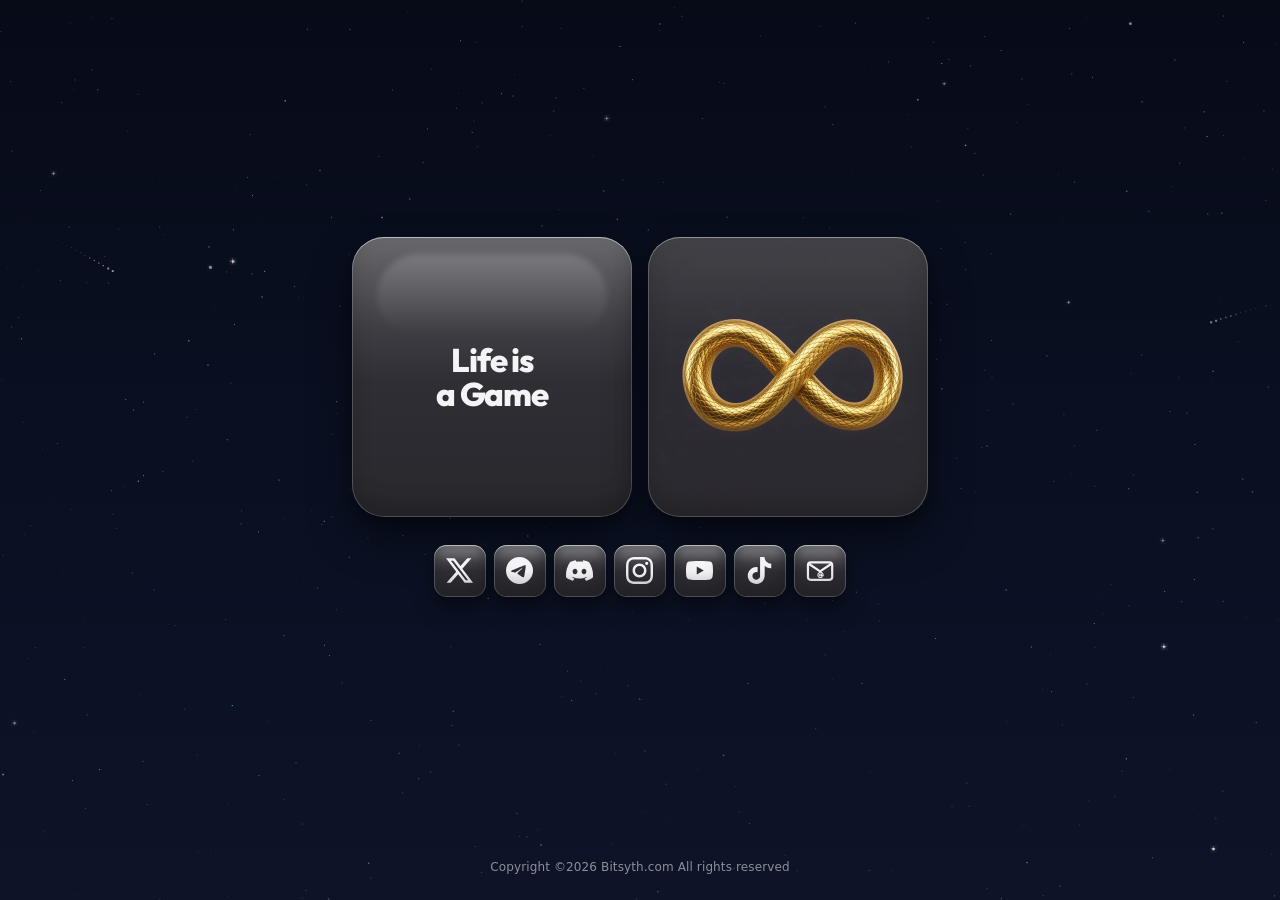
==== index.html @ e936703d "Export from Grok" ====
<!DOCTYPE html>
<html lang="en">
  <head>
    <meta charset="utf-8" />
    <meta name="viewport" content="width=device-width, initial-scale=1" />
    <title>Bitsyth</title>
    <link rel="icon" type="image/png" sizes="32x32" href="[data-uri]" />
    <link rel="icon" href="favicon.ico" sizes="any" />
    <link rel="apple-touch-icon" href="apple-touch-icon.png" />
    <meta name="description" content="Bitsyth — Life is a Game and Eternal Rhythm." />
    <meta name="theme-color" content="#08081a" />
    <link rel="preconnect" href="https://fonts.googleapis.com" />
    <link rel="preconnect" href="https://fonts.gstatic.com" crossorigin />
    <link
      href="https://fonts.googleapis.com/css2?family=Outfit:wght@800&display=swap"
      rel="stylesheet"
    />
    <style>
      :root {
        --bg: #070b18;
        --bg-glow: #10142c;
        --fg: #f4f4f7;
        --muted: #8e8e98;
        --glass: #2f2e34;
        --ring: #d0d0d8;
        --font-sans: -apple-system, BlinkMacSystemFont, "SF Pro Display",
          "SF Pro Text", "Segoe UI", system-ui, sans-serif;
        --font-logo: "Outfit", var(--font-sans);
        --radius-tile: clamp(1.35rem, 4vw, 2rem);
        --size-tile: clamp(9.75rem, 38vw, 17.5rem);
        --space-tile-gap: clamp(0.75rem, 2.5vw, 1rem);
        --text-logo: clamp(1.2rem, 4.4vw, 2.05rem);
        --size-social: clamp(2.75rem, 8.4vw, 3.25rem);
        --radius-social: clamp(0.62rem, 1.9vw, 0.78rem);
        --space-social-gap: 0.5rem;
        --space-stack: clamp(1.25rem, 3.2vw, 1.75rem);
        --ease-out: cubic-bezier(0.23, 1, 0.32, 1);
        --motion-fast: 250ms;
        --motion-quick: 150ms;
      }

      * {
        box-sizing: border-box;
      }

      html {
        -webkit-font-smoothing: antialiased;
        -moz-osx-font-smoothing: grayscale;
        color-scheme: dark;
      }

      html,
      body {
        margin: 0;
        min-height: 100%;
        background: var(--bg);
        color: var(--fg);
        font-family: var(--font-sans);
      }

      .sky {
        position: fixed;
        inset: 0;
        z-index: 0;
        width: 100%;
        height: 100%;
        pointer-events: none;
        image-rendering: auto;
      }

      .stage {
        position: relative;
        z-index: 1;
        min-height: 100svh;
        display: flex;
        flex-direction: column;
        background: transparent;
      }

      main {
        flex: 1;
        display: flex;
        align-items: center;
        justify-content: center;
        padding: 0 1rem;
      }

      .cluster {
        display: flex;
        flex-direction: column;
        align-items: center;
        gap: var(--space-stack);
      }

      .sr-only {
        position: absolute;
        width: 1px;
        height: 1px;
        padding: 0;
        margin: -1px;
        overflow: hidden;
        clip: rect(0, 0, 0, 0);
        white-space: nowrap;
        border: 0;
      }

      .portal-row,
      .social-row {
        display: flex;
        align-items: center;
        justify-content: center;
      }

      .portal-row {
        gap: var(--space-tile-gap);
      }

      .social-row {
        flex-wrap: wrap;
        gap: var(--space-social-gap);
        width: 100%;
      }

      .portal-tile,
      .social-tile {
        position: relative;
        display: grid;
        place-items: center;
        overflow: hidden;
        isolation: isolate;
        background: var(--glass);
        text-decoration: none;
        color: inherit;
        box-shadow:
          0 1px 0 rgb(255 255 255 / 0.22) inset,
          0 22px 44px rgb(0 0 0 / 0.45),
          0 6px 14px rgb(0 0 0 / 0.28);
        transition:
          transform var(--motion-fast) var(--ease-out),
          box-shadow var(--motion-fast) var(--ease-out);
      }

      .portal-tile {
        width: var(--size-tile);
        aspect-ratio: 1;
        border-radius: var(--radius-tile);
      }

      .social-tile {
        width: var(--size-social);
        height: var(--size-social);
        flex: 0 0 var(--size-social);
        border-radius: var(--radius-social);
        box-shadow:
          0 1px 0 rgb(255 255 255 / 0.22) inset,
          0 12px 22px rgb(0 0 0 / 0.4),
          0 3px 8px rgb(0 0 0 / 0.25);
      }

      .portal-tile:hover {
        transform: translateY(-6px);
        box-shadow:
          0 1px 0 rgb(255 255 255 / 0.3) inset,
          0 32px 56px rgb(0 0 0 / 0.55),
          0 10px 18px rgb(0 0 0 / 0.32);
      }

      .social-tile:hover {
        transform: translateY(-3px);
        box-shadow:
          0 1px 0 rgb(255 255 255 / 0.3) inset,
          0 16px 26px rgb(0 0 0 / 0.48),
          0 6px 10px rgb(0 0 0 / 0.28);
      }

      .portal-tile:active {
        transform: translateY(-1px) scale(0.96);
        transition-duration: var(--motion-quick);
      }

      .social-tile:active {
        transform: translateY(0) scale(0.96);
        transition-duration: var(--motion-quick);
      }

      .portal-tile:focus-visible,
      .social-tile:focus-visible {
        outline: 2px solid var(--ring);
        outline-offset: 4px;
      }


      .portal-logo {
        pointer-events: none;
        user-select: none;
        -webkit-user-drag: none;
      }

      .portal-video {
        position: absolute;
        inset: 0;
        z-index: 0;
        width: 100%;
        height: 100%;
        object-fit: contain;
        background: var(--glass);
        filter: blur(0.28px) saturate(1.03);
        transform: translateZ(0);
      }

      .portal-tile:has(.portal-video) .sheen {
        opacity: 0.38;
      }

      .portal-tile:has(.portal-video) .sheen::after {
        opacity: 0.22;
      }

      .portal-mark {
        position: relative;
        z-index: 3;
        display: flex;
        height: 100%;
        flex-direction: column;
        align-items: center;
        justify-content: center;
        padding: 1.15rem 0.85rem;
        font-family: var(--font-logo);
        font-size: var(--text-logo);
        font-weight: 800;
        line-height: 1.05;
        letter-spacing: -0.035em;
        text-align: center;
        text-wrap: balance;
        color: var(--fg);
      }

      .social-tile svg {
        position: relative;
        z-index: 1;
        width: 52%;
        height: 52%;
        fill: var(--fg);
      }

      .social-tile svg.mail-mark {
        width: 58%;
        height: 58%;
        fill: none;
        stroke: var(--fg);
        stroke-width: 1.75;
        stroke-linejoin: round;
        stroke-linecap: round;
      }

      .social-tile .mail-at {
        fill: var(--fg);
        stroke: none;
        font-family: var(--font-logo);
        font-size: 7.2px;
        font-weight: 800;
        letter-spacing: -0.06em;
      }

      .sheen {
        position: absolute;
        inset: 0;
        z-index: 2;
        pointer-events: none;
        background: linear-gradient(
          180deg,
          rgb(255 255 255 / 0.28) 0%,
          rgb(255 255 255 / 0.08) 32%,
          rgb(255 255 255 / 0) 52%,
          rgb(0 0 0 / 0.14) 100%
        );
      }

      .sheen::after {
        content: "";
        position: absolute;
        top: 6%;
        left: 9%;
        right: 9%;
        height: 30%;
        border-radius: 999px;
        background: linear-gradient(
          180deg,
          rgb(255 255 255 / 0.16),
          rgb(255 255 255 / 0)
        );
        filter: blur(3px);
      }

      .rim {
        position: absolute;
        inset: 0;
        z-index: 2;
        pointer-events: none;
        border-radius: inherit;
        box-shadow:
          inset 0 0 0 1px rgb(255 255 255 / 0.2),
          inset 0 1px 0 rgb(255 255 255 / 0.28),
          inset 0 -12px 20px rgb(0 0 0 / 0.18);
      }

      .legal {
        margin: 0;
        padding: 1.5rem 1rem calc(1.5rem + env(safe-area-inset-bottom));
        text-align: center;
        font-size: 0.75rem;
        line-height: 1.5;
        letter-spacing: 0.01em;
        color: var(--muted);
      }

      .legal a {
        color: inherit;
        text-decoration: none;
      }

      .legal a:hover {
        text-decoration: underline;
        text-underline-offset: 2px;
      }

      @media (prefers-reduced-motion: reduce) {
        .portal-tile,
        .portal-tile:hover,
        .portal-tile:active,
        .social-tile,
        .social-tile:hover,
        .social-tile:active {
          transition: none;
          transform: none;
        }
      }
    </style>
  </head>
  <body>
    <canvas id="sky" class="sky" aria-hidden="true"></canvas>
    <div class="stage">
      <main>
        <div class="cluster">
          <h1 class="sr-only">Bitsyth</h1>
          <nav class="portal-row" aria-label="Destinations">
            <a
              class="portal-tile"
              href="https://lifeisagame.com"
              target="_blank"
              rel="noopener noreferrer"
              aria-label="Life is a Game — lifeisagame.com"
            >
              <span class="sheen" aria-hidden="true"></span>
              <span class="rim" aria-hidden="true"></span>
              <span class="portal-mark">
                <span>Life is</span>
                <span>a Game</span>
              </span>
            </a>
            <a
              class="portal-tile"
              href="https://eternalrhythm.com"
              target="_blank"
              rel="noopener noreferrer"
              aria-label="Eternal Rhythm — eternalrhythm.com"
            >
              <span class="sheen" aria-hidden="true"></span>
              <span class="rim" aria-hidden="true"></span>
              <video
                class="portal-logo portal-video"
                src="[data-uri]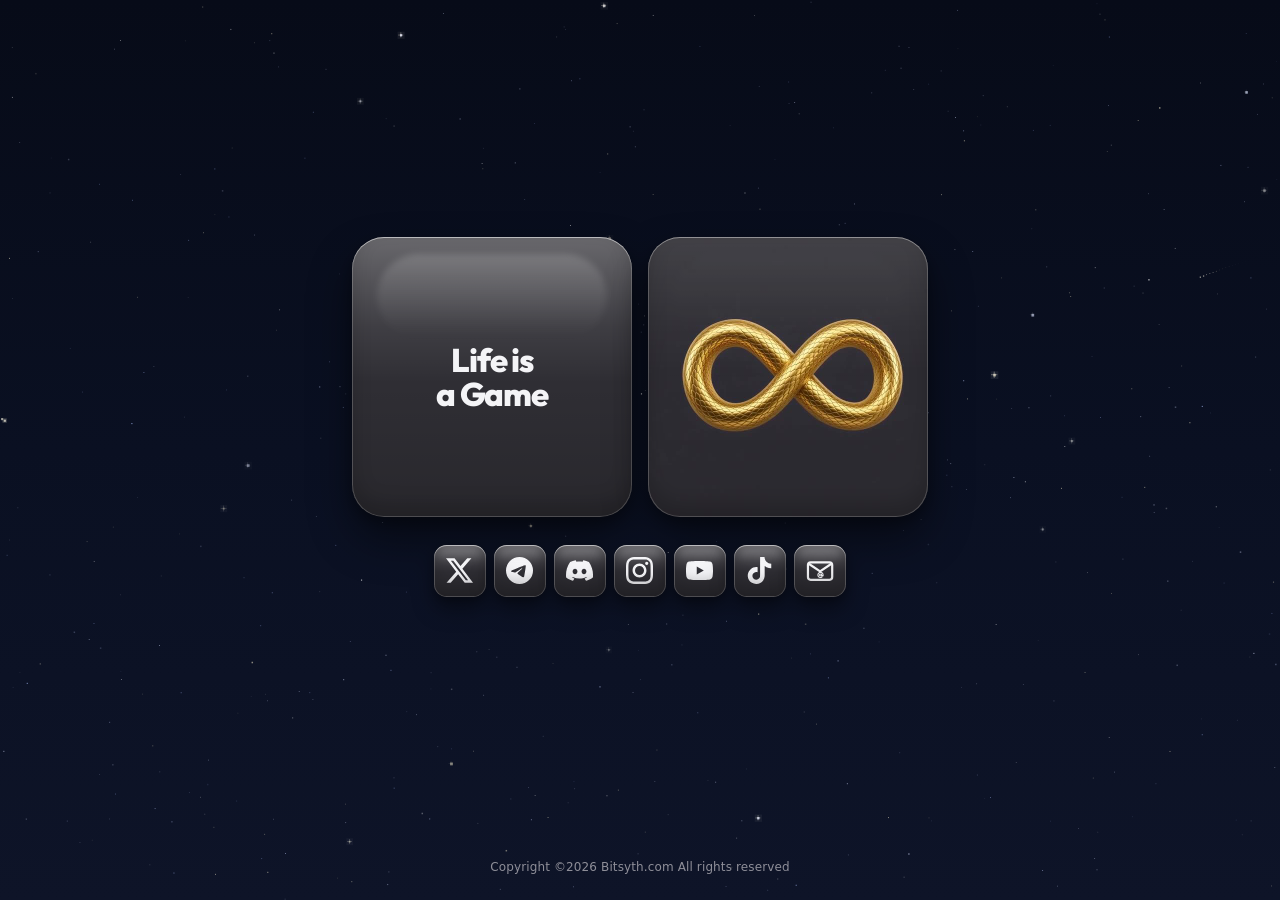
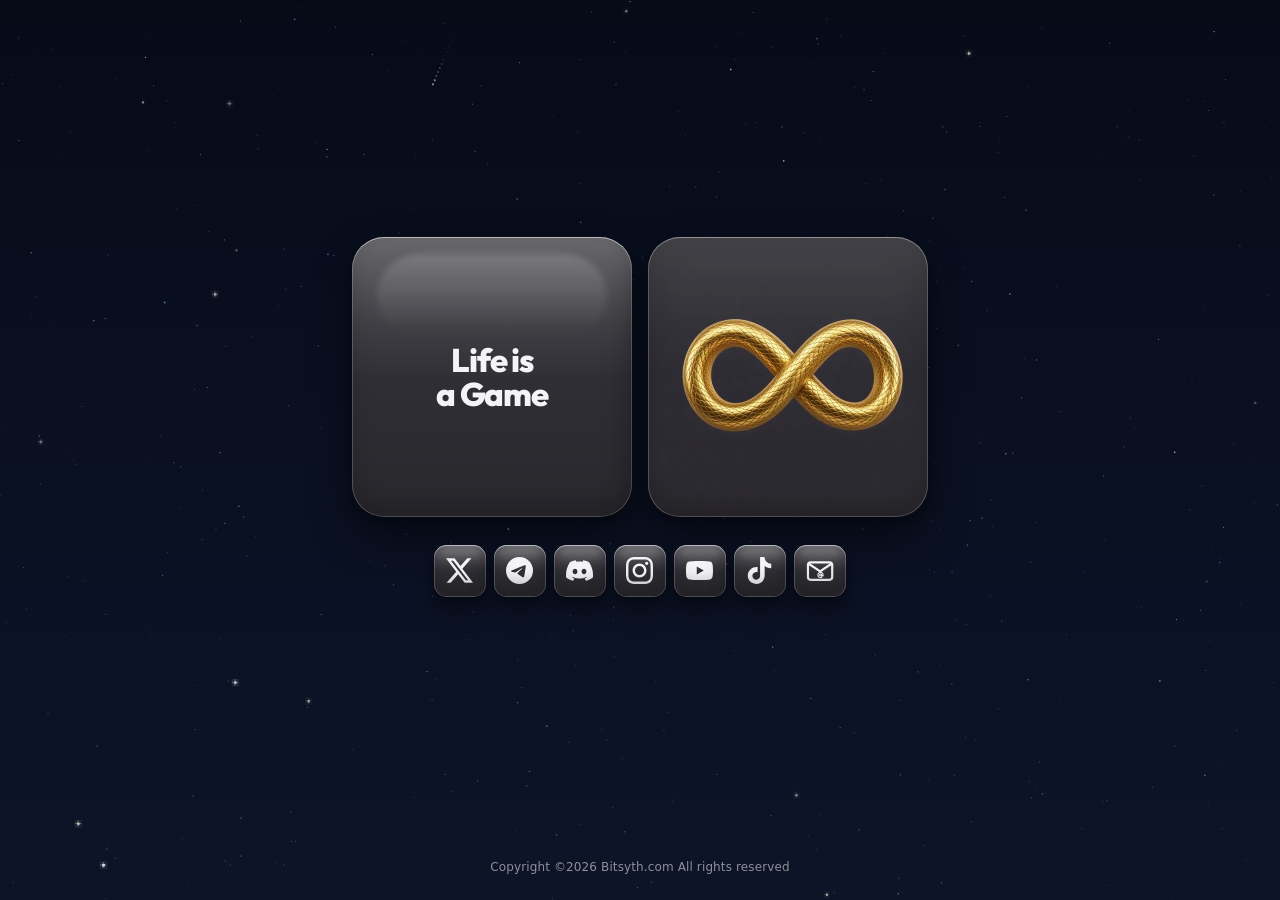
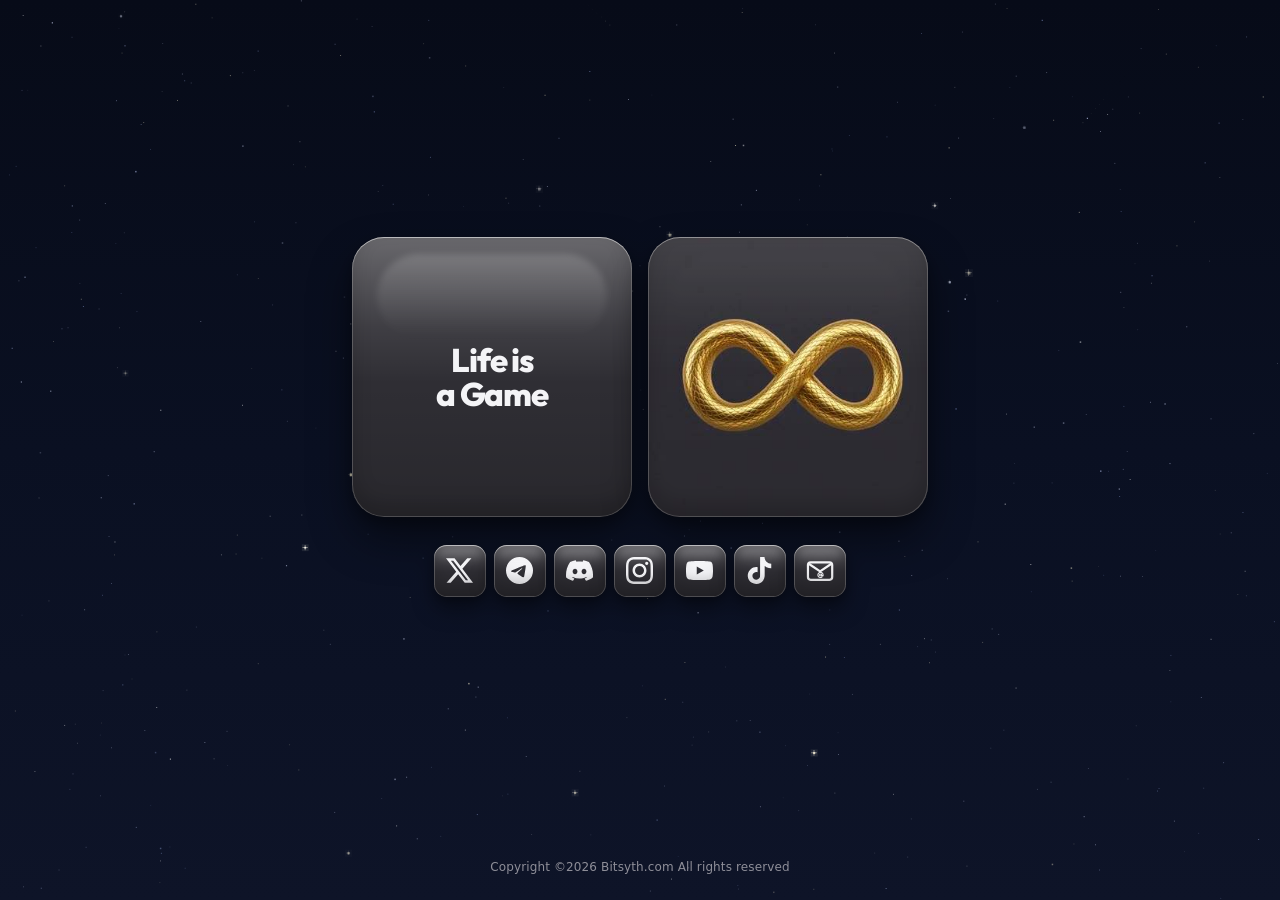
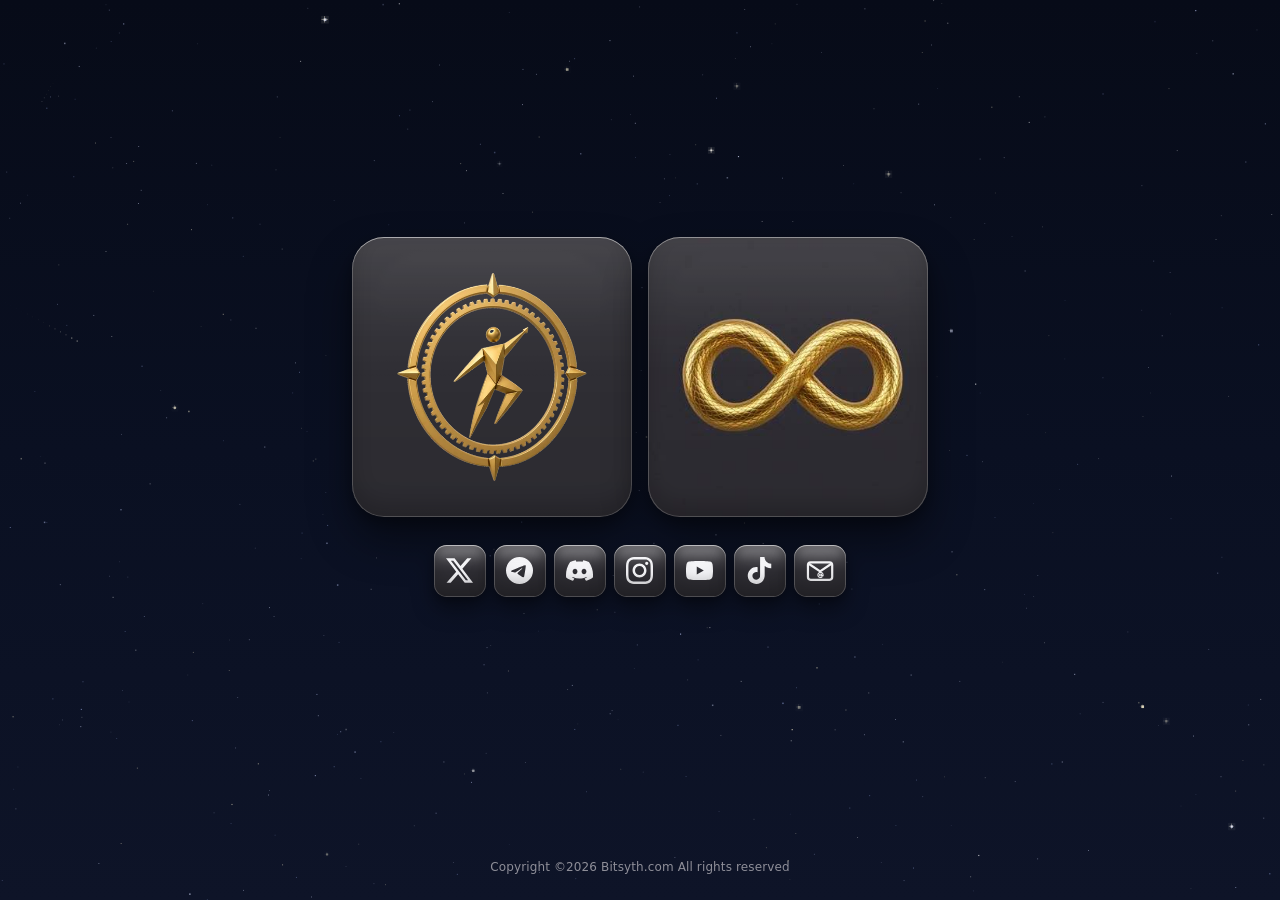
